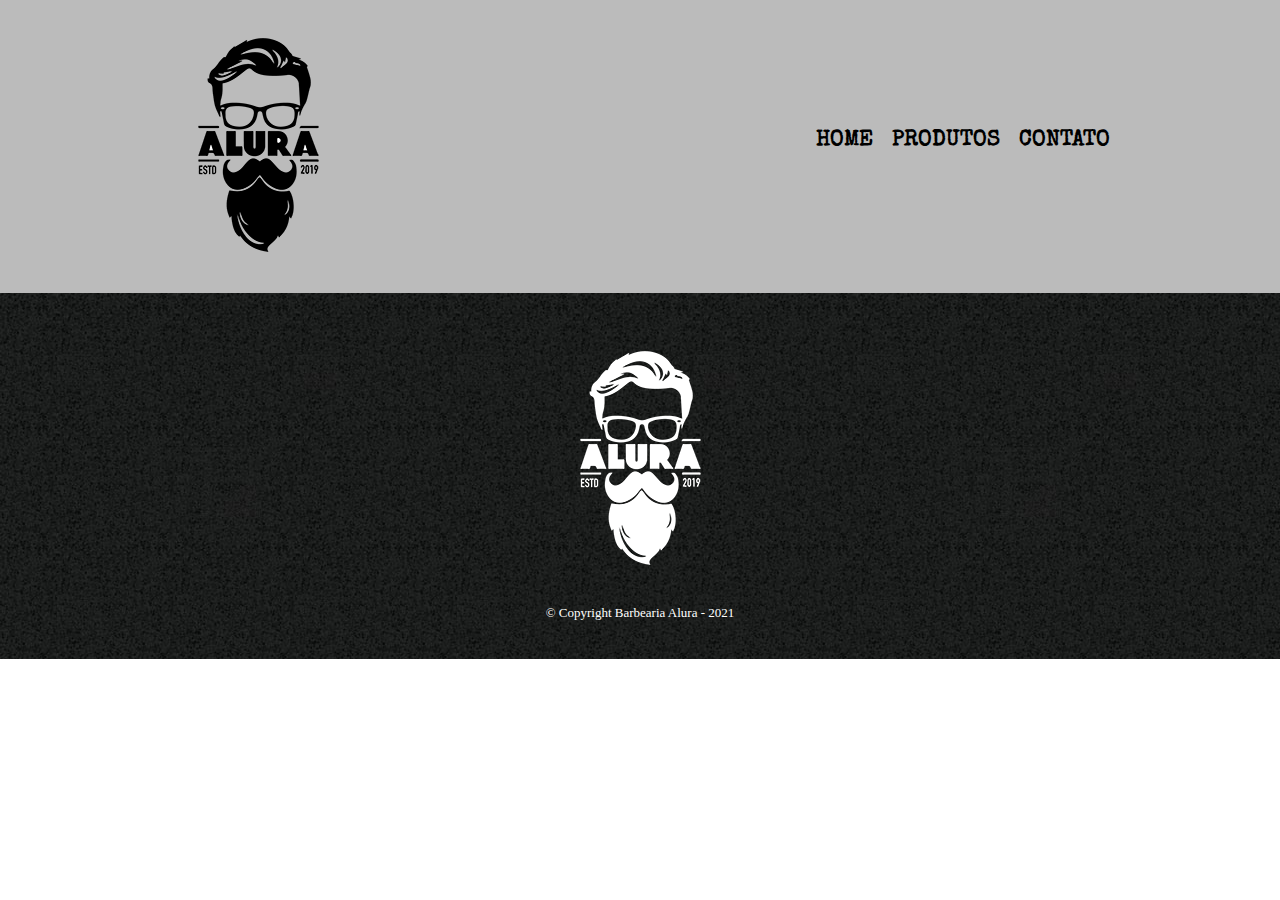
==== contato.html @ dae9ae29 "initial commit" ====
<!DOCTYPE html>
<html>
    <head>
        <meta charset="UTF-8">
        <title>Contato - Barbearia Alura</title>

        <link rel="preconnect" href="https://fonts.gstatic.com">
        <link href="https://fonts.googleapis.com/css2?family=Special+Elite&display=swap" rel="stylesheet">
        <link rel="stylesheet" href="reset.css">
        <link rel="stylesheet" href="style.css">
    </head>
    <body>
        <header>
            <div class="caixa">
                <h1><img src="logo.png"></h1>

                <nav>
                    <ul>
                        <li><a href="index.html">Home</a></li>
                        <li><a href="produtos.html">Produtos</a></li>
                        <li><a href="contato.html">Contato</a></li>
                    </ul>
                </nav>
            </div>
        </header>

        <main>

        </main>

        <footer>
            <img src="logo-branco.png">
            <p class="copyright">&copy; Copyright Barbearia Alura - 2021</p>
        </footer>
    </body>
</html>
---- style.css ----
body {
    font-family: 'Times New Roman', Times, serif;
}

header {
    background: #BBBBBB;
    padding: 20px 0;
}

.caixa {
    position: relative; 
    width: 940px;
    margin: 0 auto;
}

nav {
    position: absolute; /* para que nav seja absolute com relação à div.caixa e não com relação à página */
    top: 110px;
    right: 0;
}
 
nav li {
    display: inline;
    margin: 0 0 0 15px;
}

nav a {
    text-transform: uppercase;
    color: #000000;
    font-weight: bold;
    font-size: 22px;
    text-decoration: none;
    font-family: 'Special Elite', cursive;
}

nav a:hover {
    color: #C78C19;
    text-decoration: underline; /* Fica sublinhado quando o mouse fica por cima do menu de navegação */
}

.produtos {
    width: 940px;
    margin: 0 auto;
    padding: 50px 0;
}

.produtos li {
    display: inline-block;
    text-align: center;
    width: 30%; /* Largura agora é 30% definitivo, então o espaçamento interno não vai interferir na largura dos elementos */
    vertical-align: top;
    margin: 0 1%;
    padding: 30px 20px;
    box-sizing: border-box;
    border: 2px solid #000000;
    border-radius: 10px;
}

.produtos li:hover {
    border-color: #C78C19;
}

.produtos li:active { /* Muda o elemento quando ele está sendo clicado/ativo */
    border-color: #088C19;
} 

.produtos li:hover h2 { /* Quando o mouse estiver por cima (hover) de produtos li, ele vai alterar h2 */
    font-size: 30px;
}

.produtos h2 {
    font-size: 25px;
    font-weight: bold;
}

.produto-descricao {
    font-size: 18px;
}

.produto-preco {
    font-size: 22px;
    font-weight: bold;
    margin-top: 10px;
}

h2 {
    font-family: 'Special Elite', cursive;
}

footer {
    text-align: center;
    background: url("bg.jpg");
    padding: 40px 0;
}

.copyright {
    color: #FFFFFF;
    font-size: 13px;
    margin-top: 20px;
}
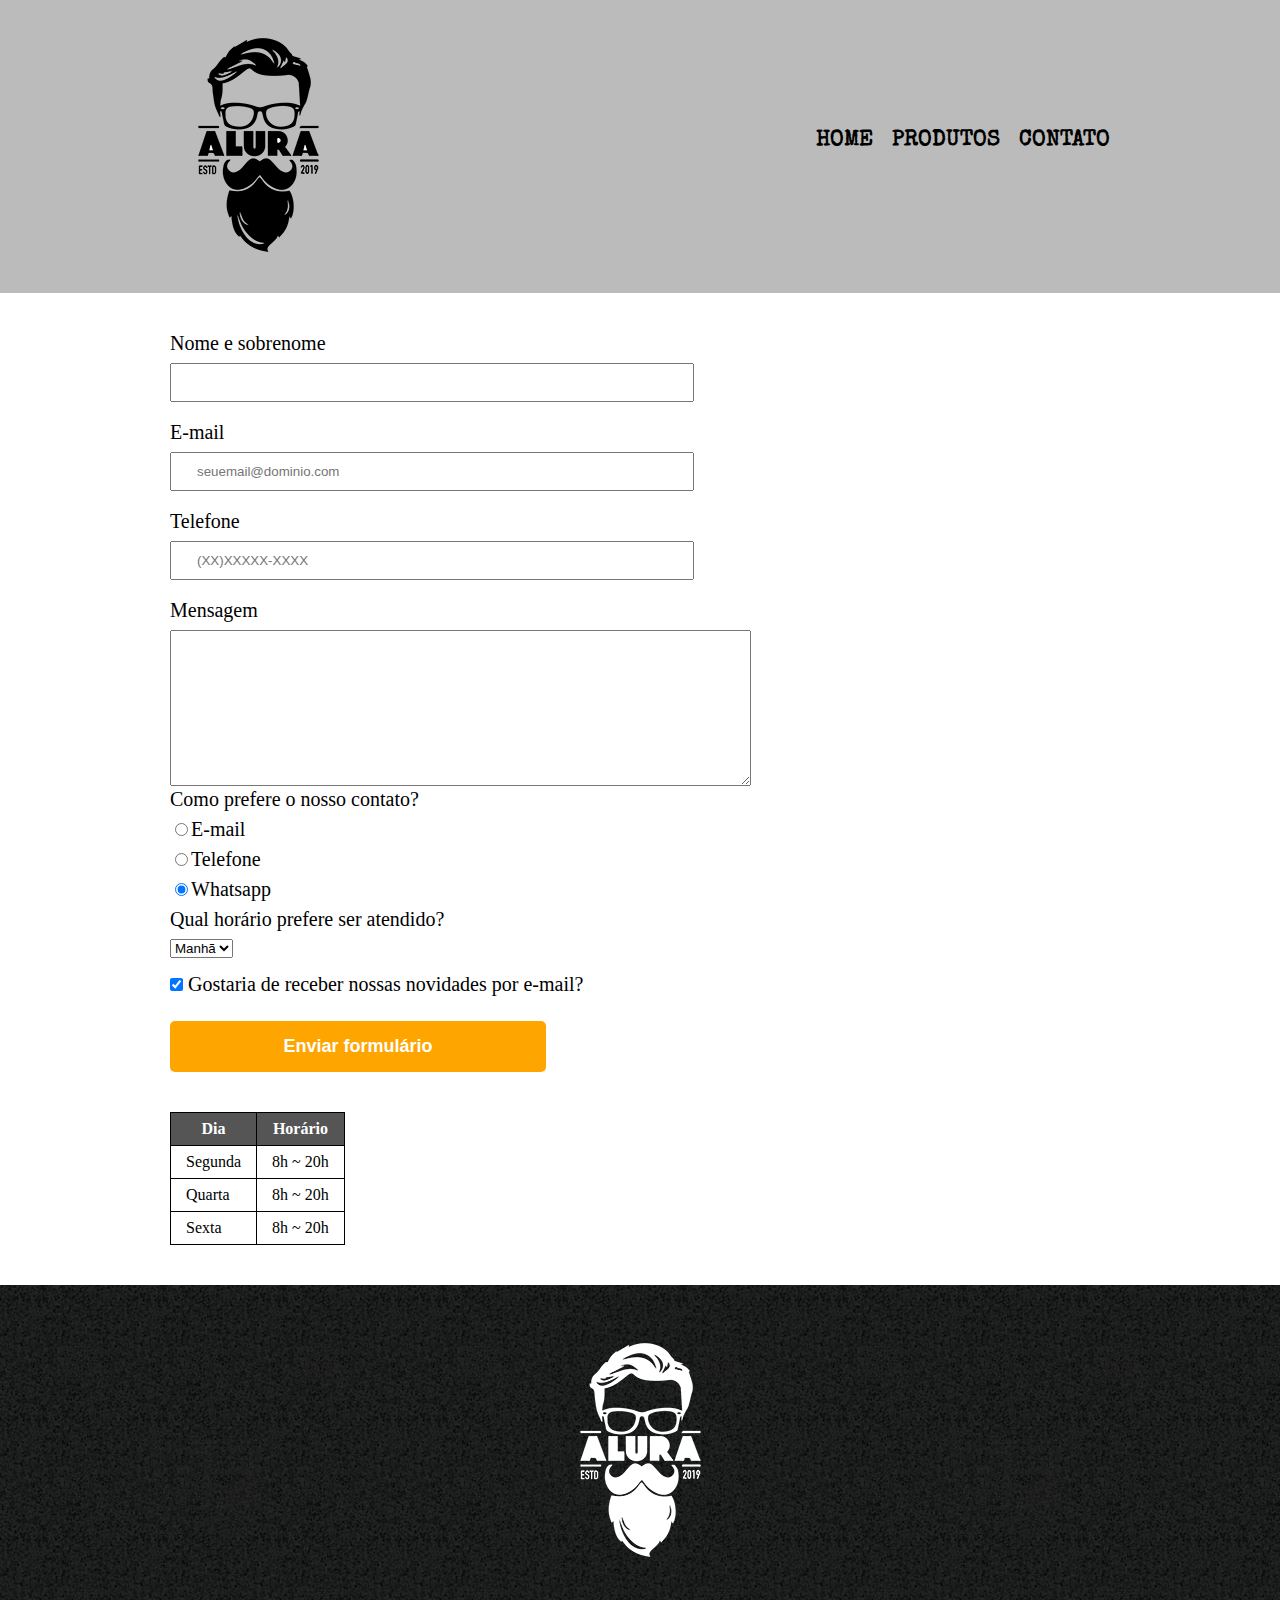
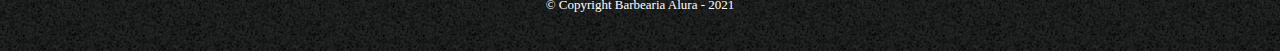
==== commit 1ee27443: "form add" ====
--- a/contato.html
+++ b/contato.html
@@ -12,7 +12,7 @@
     <body>
         <header>
             <div class="caixa">
-                <h1><img src="logo.png"></h1>
+                <h1><img src="logo.png" alt="Logo da Barbearia Alura"></h1>
 
                 <nav>
                     <ul>
@@ -25,11 +25,68 @@
         </header>
 
         <main>
+            <form>
+                <label for="nomesobrenome">Nome e sobrenome</label>
+                <input type="text" id="nomesobrenome" class="input-padrao" required>
 
+                <label for="email">E-mail</label>
+                <input type="email" id="email" class="input-padrao" required placeholder="seuemail@dominio.com">
+
+                <label for="telefone">Telefone</label>
+                <input type="tel" id="telefone" class="input-padrao" required placeholder="(XX)XXXXX-XXXX">
+
+                <label for="mensagem">Mensagem</label>
+                <textarea id="mensagem" cols="70" rows="10"></textarea class="input-padrao" required>
+
+                <fieldset>
+                    <legend>Como prefere o nosso contato?</legend>
+                    <label for="radio-email"><input type="radio" name="contato" id="radio-email" value="email">E-mail</label>
+                    
+                    <label for="radio-telefone"><input type="radio" name="contato" id="radio-telefone" value="telefone">Telefone</label>
+                    
+                    <label for="radio-whatsapp"><input type="radio" name="contato" id="radio-whatsapp" value="whatsapp" checked>Whatsapp</label>
+                </fieldset>
+
+                <fieldset>
+                    <legend>Qual horário prefere ser atendido?</legend>
+                    <select>
+                        <option>Manhã</option>
+                        <option>Tarde</option>
+                        <option>Noite</option>
+                    </select>
+                </fieldset>
+                
+                <label><input type="checkbox" class="checkbox" checked> Gostaria de receber nossas novidades por e-mail?</label>
+
+                <input type="submit" value="Enviar formulário" class="enviar">
+            </form>
+
+            <table>
+                <thead>
+                    <tr>
+                        <th>Dia</th>
+                        <th>Horário</th>
+                    </tr>
+                </thead>
+                <tbody>
+                    <tr>
+                        <td>Segunda</td>
+                        <td>8h ~ 20h</td>
+                    </tr>
+                    <tr>
+                        <td>Quarta</td>
+                        <td>8h ~ 20h</td>
+                    </tr>
+                    <tr>
+                        <td>Sexta</td>
+                        <td>8h ~ 20h</td>
+                    </tr>
+                </tbody>
+            </table>
         </main>
 
         <footer>
-            <img src="logo-branco.png">
+            <img src="logo-branco.png" alt="Logo da Barbearia Alura">
             <p class="copyright">&copy; Copyright Barbearia Alura - 2021</p>
         </footer>
     </body>
--- a/style.css
+++ b/style.css
@@ -97,4 +97,63 @@
     color: #FFFFFF;
     font-size: 13px;
     margin-top: 20px;
+}
+
+main {
+    width: 940px;
+    margin: 0 auto;
+}
+
+form {
+    margin: 40px 0;
+}
+
+form label, form legend {
+    display: block;
+    font-size: 20px;
+    margin: 0 0 10px;
+}
+
+.input-padrao {
+    display: block;
+    margin: 0 0 20px;
+    padding: 10px 25px;
+    width: 50%;
+}
+
+.checkbox {
+    margin: 20px 0;
+}
+
+.enviar {
+    width: 40%;
+    padding: 15px 0;
+    background: orange;
+    color: white;
+    font-weight: bold;
+    font-size: 18px;
+    border: none;
+    border-radius: 5px;
+    transition: 1s all;
+    cursor: pointer;
+}
+
+.enviar:hover {
+    background: darkorange;
+    transform: scale(1.2); /* Aumenta em 20% proporcionalmente todo o input */
+}
+
+table {
+    margin: 20px 0 40px;
+}
+
+thead {
+    background: #555555;
+    color: white;
+    font-weight: bold;
+}
+
+td, th {
+    border: 1px solid #000000;
+    padding: 8px 15px;
 }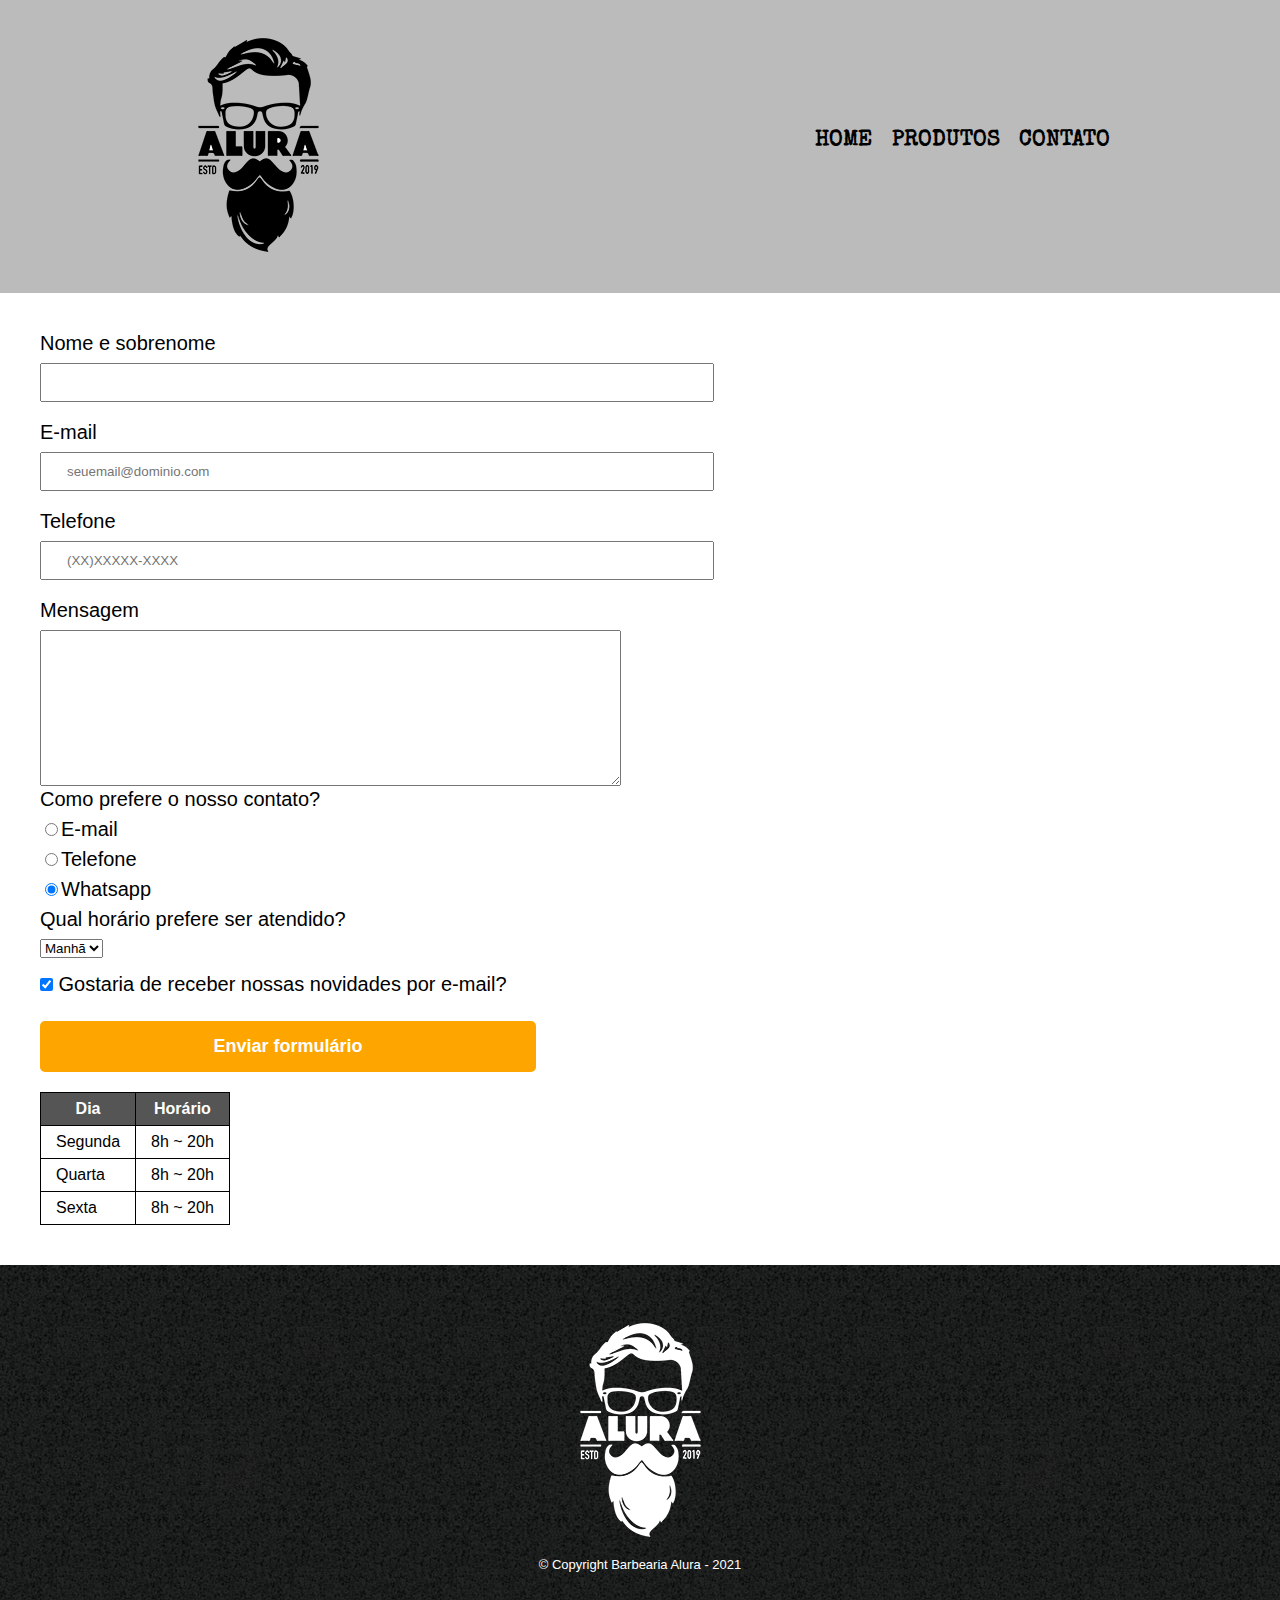
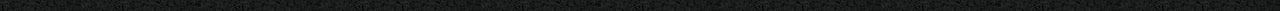
==== commit 03d340e7: "completion" ====
--- a/contato.html
+++ b/contato.html
@@ -2,6 +2,7 @@
 <html>
     <head>
         <meta charset="UTF-8">
+        <meta name="viewport" content="width=device-width">
         <title>Contato - Barbearia Alura</title>
 
         <link rel="preconnect" href="https://fonts.gstatic.com">
@@ -12,7 +13,7 @@
     <body>
         <header>
             <div class="caixa">
-                <h1><img src="logo.png" alt="Logo da Barbearia Alura"></h1>
+                <h1><img src="./images/logo.png" alt="Logo da Barbearia Alura"></h1>
 
                 <nav>
                     <ul>
@@ -86,7 +87,7 @@
         </main>
 
         <footer>
-            <img src="logo-branco.png" alt="Logo da Barbearia Alura">
+            <img src="./images/logo-branco.png" alt="Logo da Barbearia Alura">
             <p class="copyright">&copy; Copyright Barbearia Alura - 2021</p>
         </footer>
     </body>
--- a/style.css
+++ b/style.css
@@ -1,5 +1,5 @@
 body {
-    font-family: 'Times New Roman', Times, serif;
+    font-family: 'Montserrat', sans-serif;
 }
 
 header {
@@ -38,6 +38,7 @@
     text-decoration: underline; /* Fica sublinhado quando o mouse fica por cima do menu de navegação */
 }
 
+/* CSS da página de produtos */
 .produtos {
     width: 940px;
     margin: 0 auto;
@@ -71,6 +72,7 @@
 .produtos h2 {
     font-size: 25px;
     font-weight: bold;
+    font-family: 'Special Elite', cursive;
 }
 
 .produto-descricao {
@@ -81,31 +83,24 @@
     font-size: 22px;
     font-weight: bold;
     margin-top: 10px;
-}
-
-h2 {
     font-family: 'Special Elite', cursive;
 }
 
 footer {
     text-align: center;
-    background: url("bg.jpg");
+    background: url("./images/bg.jpg");
     padding: 40px 0;
 }
 
 .copyright {
     color: #FFFFFF;
     font-size: 13px;
-    margin-top: 20px;
-}
-
-main {
-    width: 940px;
-    margin: 0 auto;
-}
-
+    margin-top: 20px 0 0;
+}
+
+ /* CSS da página de contato */
 form {
-    margin: 40px 0;
+    margin: 40px 0 0 40px;
 }
 
 form label, form legend {
@@ -144,7 +139,7 @@
 }
 
 table {
-    margin: 20px 0 40px;
+    margin: 20px 0 40px 40px;
 }
 
 thead {
@@ -156,4 +151,134 @@
 td, th {
     border: 1px solid #000000;
     padding: 8px 15px;
+}
+
+/* CSS da página inicial */
+.banner {
+    width: 100%;
+}
+
+.titulo-principal {
+    font-family: 'Special Elite', cursive;
+    text-align: center;
+    font-size: 2em; /* em é uma medida baseada na fonte base (2em significa que ela tem 2 vezes o tamanho da fonte base) */
+    margin: 0 0 1em;
+    clear: left;
+}
+
+.titulo-principal::first-letter { /* Primeira letra dos títulos em negrito */
+    font-weight: bold;
+}
+
+.principal {
+    padding: 3em 0;
+    background: #FEFEFE;
+    width: 940px;
+    margin: 0 auto;
+}
+
+.principal p {
+    margin: 0 0 1em;
+}
+
+.principal strong {
+    font-weight: bold;
+}
+
+.principal em {
+    font-style: italic;
+}
+
+.utensilios {
+    width: 120px;
+    float: left;
+    margin: 0 20px 20px 0;
+}
+
+.mapa {
+    padding: 3em 0;
+    background: linear-gradient(#FEFEFE, #888888);
+}
+
+.mapa-conteudo {
+    width: 940px;
+    margin: 0 auto;
+}
+
+.mapa p {
+    margin: 0 0 2em;
+    text-align: center;
+}
+
+.beneficios {
+    padding: 3em 0;
+    background: #888888;
+}
+
+.conteudo-beneficios {
+    width: 640px;
+    margin: 0 auto;
+}
+
+.lista-beneficios {
+    width: 40%;
+    display: inline-block;
+    vertical-align: top;
+}
+
+.itens {
+    line-height: 1.5; /* Altura da linha */
+}
+
+.itens:before {
+    content: "★ ";
+}
+
+.itens:first-child {
+    font-weight: bold;
+}
+
+.imagem-beneficios {
+    width: 60%;
+    opacity: 1;
+    transition: 400ms;
+    box-shadow: 10px 10px 10px #000000;
+}
+
+.imagem-beneficios:hover {
+    opacity: 0.7;
+}
+
+.video {
+    width: 560px;
+    margin: 2em auto;
+}
+
+/* Responsividade */
+
+@media screen and (max-width: 480px) { /* Para adptação em mobile */
+    .caixa, .principal, .conteudo-beneficios, .mapa-conteudo, .video, .produtos, form {
+        width: auto;
+        margin: 10px;
+    }
+
+    h1 {
+        text-align: center;
+    }
+
+    nav {
+        position: static;
+        text-align: center;
+    }
+
+    .lista-beneficios, .imagem-beneficios, .enviar, #mensagem {
+        width: 100%;
+    }
+
+    .produtos li {
+        margin: 0;
+        display: block;
+        width: 100%;
+        margin-bottom: 10px;
+    }
 }